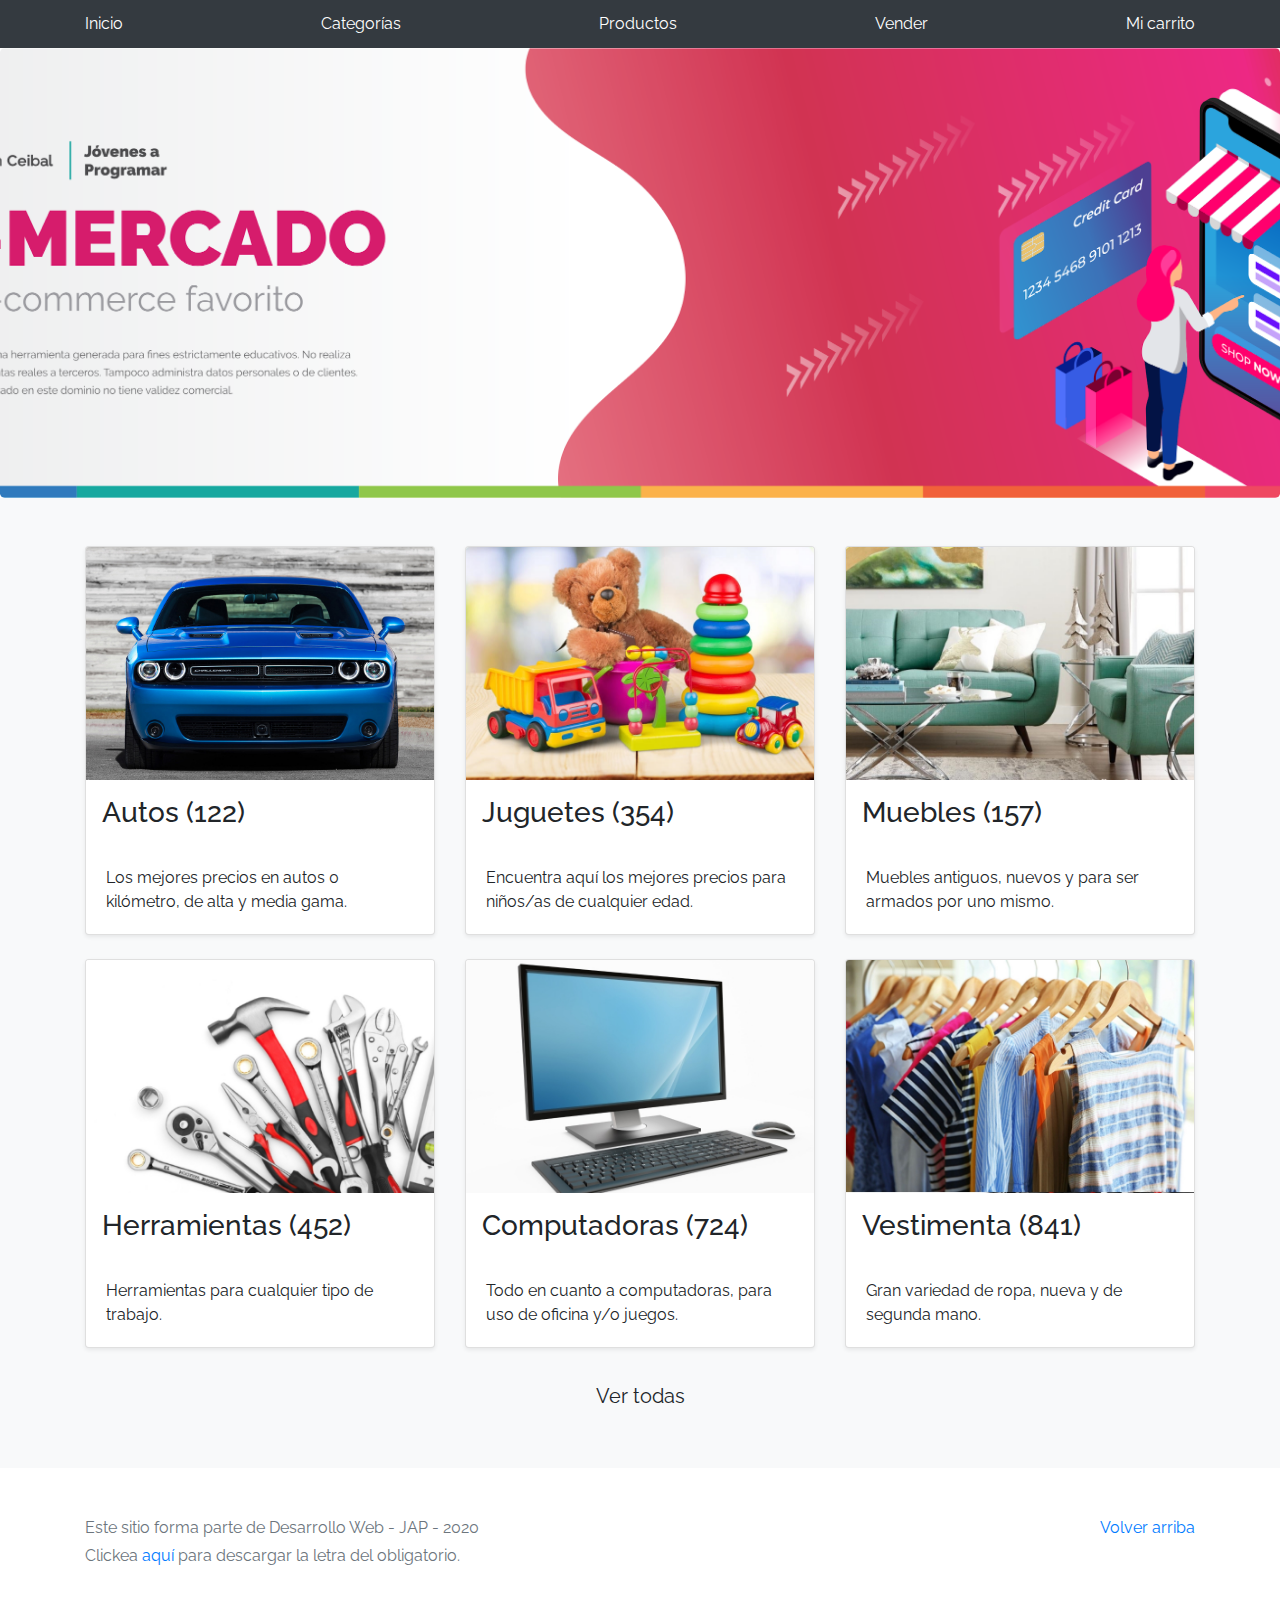
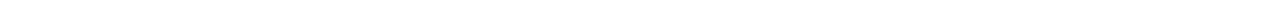
==== index.html @ 3785df42 "Jap project" ====
<!DOCTYPE html>
<!-- saved from url=(0049)https://getbootstrap.com/docs/4.3/examples/album/ -->
<html lang="en">
  <head>
    <meta http-equiv="Content-Type" content="text/html; charset=UTF-8">
    <meta name="viewport" content="width=device-width, initial-scale=1, shrink-to-fit=no">
    <meta name="description" content="">
    <title>eMercado - Todo lo que busques está aquí</title>

    <link rel="canonical" href="https://getbootstrap.com/docs/4.3/examples/album/">
    <link href="https://fonts.googleapis.com/css?family=Raleway:300,300i,400,400i,700,700i,900,900i" rel="stylesheet">
    <!-- Bootstrap core CSS -->
    <link href="css/bootstrap.min.css" rel="stylesheet">
    <link href="css/styles.css" rel="stylesheet">
  </head>
  <body>
    <nav class="site-header sticky-top py-1 bg-dark">
      <div class="container d-flex flex-column flex-md-row justify-content-between">
        <a class="py-2 d-none d-md-inline-block" href="index.html">Inicio</a>
        <a class="py-2 d-none d-md-inline-block" href="categories.html">Categorías</a>
        <a class="py-2 d-none d-md-inline-block" href="products.html">Productos</a>
        <a class="py-2 d-none d-md-inline-block" href="sell.html">Vender</a>
        <a class="py-2 d-none d-md-inline-block" href="cart.html">Mi carrito</a>
      </div>
    </nav>
    <main role="main">
      <section class="jumbotron text-center">
        <div class="m-5">
          <h1></h1>
        </div>
      </section>
      <div class="album py-5 bg-light">
        <div class="container">
          <div class="row">
            <div class="col-md-4">
              <a href="categories.html" class="card mb-4 shadow-sm custom-card">
                <img class="bd-placeholder-img card-img-top"  src="img/cat1.jpg">
                <h3 class="m-3">Autos (122)</h3>
                <div class="card-body">
                  <p class="card-text">Los mejores precios en autos 0 kilómetro, de alta y media gama.</p>
                </div>
              </a>
            </div>
            <div class="col-md-4">
                <a href="categories.html" class="card mb-4 shadow-sm custom-card">
                  <img class="bd-placeholder-img card-img-top" src="img/cat2.jpg">
                  <h3 class="m-3">Juguetes (354)</h3>
                  <div class="card-body">
                    <p class="card-text">Encuentra aquí los mejores precios para niños/as de cualquier edad.</p>
                  </div>
                </a>
            </div>
            <div class="col-md-4">
                <a href="categories.html" class="card mb-4 shadow-sm custom-card">
                  <img class="bd-placeholder-img card-img-top" src="img/cat3.jpg">
                  <h3 class="m-3">Muebles (157)</h3>
                  <div class="card-body">
                    <p class="card-text">Muebles antiguos, nuevos y para ser armados por uno mismo.</p>
                  </div>
                </a>
            </div>
            <div class="col-md-4">
                <a href="categories.html" class="card mb-4 shadow-sm custom-card">
                  <img class="bd-placeholder-img card-img-top" src="img/cat4.jpg">
                  <h3 class="m-3">Herramientas (452)</h3>
                  <div class="card-body">
                    <p class="card-text">Herramientas para cualquier tipo de trabajo.</p>
                  </div>
                </a>
            </div>
            <div class="col-md-4">
                <a href="categories.html" class="card mb-4 shadow-sm custom-card">
                  <img class="bd-placeholder-img card-img-top" src="img/cat5.jpg">
                  <h3 class="m-3">Computadoras (724)</h3>
                  <div class="card-body">
                    <p class="card-text">Todo en cuanto a computadoras, para uso de oficina y/o juegos.</p>
                  </div>
                </a>
            </div>
            <div class="col-md-4">
                <a href="categories.html" class="card mb-4 shadow-sm custom-card">
                  <img class="bd-placeholder-img card-img-top" src="img/cat6.jpg">
                  <h3 class="m-3">Vestimenta (841)</h3>
                  <div class="card-body">
                    <p class="card-text">Gran variedad de ropa, nueva y de segunda mano.</p>
                  </div>
                </a>
            </div>
          </div>
          <div class="row">
              <a type="button" class="btn btn-light btn-lg btn-block" href="categories.html">Ver todas</a>
          </div>
        </div>
      </div>
    </main>
    <footer class="text-muted">
      <div class="container">
        <p class="float-right">
          <a href="#">Volver arriba</a>
        </p>
        <p>Este sitio forma parte de Desarrollo Web - JAP - 2020</p>
        <p>Clickea <a target="_blank" href="Letra.pdf">aquí</a> para descargar la letra del obligatorio.</p>
      </div>
    </footer>
    <script src="js/jquery-3.4.1.min.js"></script>
    <script src="js/bootstrap.bundle.min.js"></script>
    <script src="js/init.js"></script>
  </body>
</html>
---- css/styles.css ----
.jumbotron, .card-body, .container, .site-header{
    font-family: 'Raleway', serif !important;
}

.jumbotron .display-4{
    font-weight: bold;
}

.jumbotron {
  height: 50vh;
  padding: 5em inherit;
  margin-bottom: 0;
  background-color: #53C0FB;
  background: url('../img/cover_back.png');
  background-size: cover;
  background-position: center;
  background-repeat: no-repeat;
  color: black;
  font-weight: bold;
}

@media (min-width: 768px) {
  .jumbotron {
    padding-top: 6rem;
    padding-bottom: 6rem;
  }
}

.jumbotron p:last-child {
  margin-bottom: 0;
}

.jumbotron-heading {
  font-weight: 300;
}

.jumbotron .container {
  max-width: 40rem;
  background-color: rgba(255, 255, 255, 0.5);
  border-radius: 10px;
  text-shadow: 1px 1px 2px grey;
}

.jumbotron .lead{
  font-size: 38px;
}

footer {
  padding-top: 3rem;
  padding-bottom: 3rem;
}

footer p {
  margin-bottom: .25rem;
}

.site-header a {
  color: white;
  transition: ease-in-out color .15s;
}

.light-text {
  color: white;
}

.site-header .dropdown-menu a {
  color: black;
}

.dropzone{
  border: 2px dashed #0087F7;
  border-radius: 5px;
  background: white;
}

.alert{
  position: fixed;
  top:80px;
  width: 50%;
  left: 50%;
  transform: translate(-50%, 0);
}

.lds-ring {
  display: inline-block;
  position: relative;
  width: 64px;
  height: 64px;
  top:50%;
  left: 50%;
}
.lds-ring div {
  box-sizing: border-box;
  display: block;
  position: absolute;
  width: 51px;
  height: 51px;
  margin: 6px;
  border: 6px solid #fff;
  border-radius: 50%;
  animation: lds-ring 1.2s cubic-bezier(0.5, 0, 0.5, 1) infinite;
  border-color: #fff transparent transparent transparent;
}
.lds-ring div:nth-child(1) {
  animation-delay: -0.45s;
}
.lds-ring div:nth-child(2) {
  animation-delay: -0.3s;
}
.lds-ring div:nth-child(3) {
  animation-delay: -0.15s;
}
@keyframes lds-ring {
  0% {
    transform: rotate(0deg);
  }
  100% {
    transform: rotate(360deg);
  }
}

#spinner-wrapper{
  position: fixed;
  background-color: rgba(0,0,0,0.5);
  width:100%;
  height: 100%;
  top:0;
  left:0;
  z-index: 1021;
  display: none;
}

a.custom-card,
a.custom-card:hover {
  color: inherit;
  text-decoration: inherit;
}

.checked {
  color: orange;
}
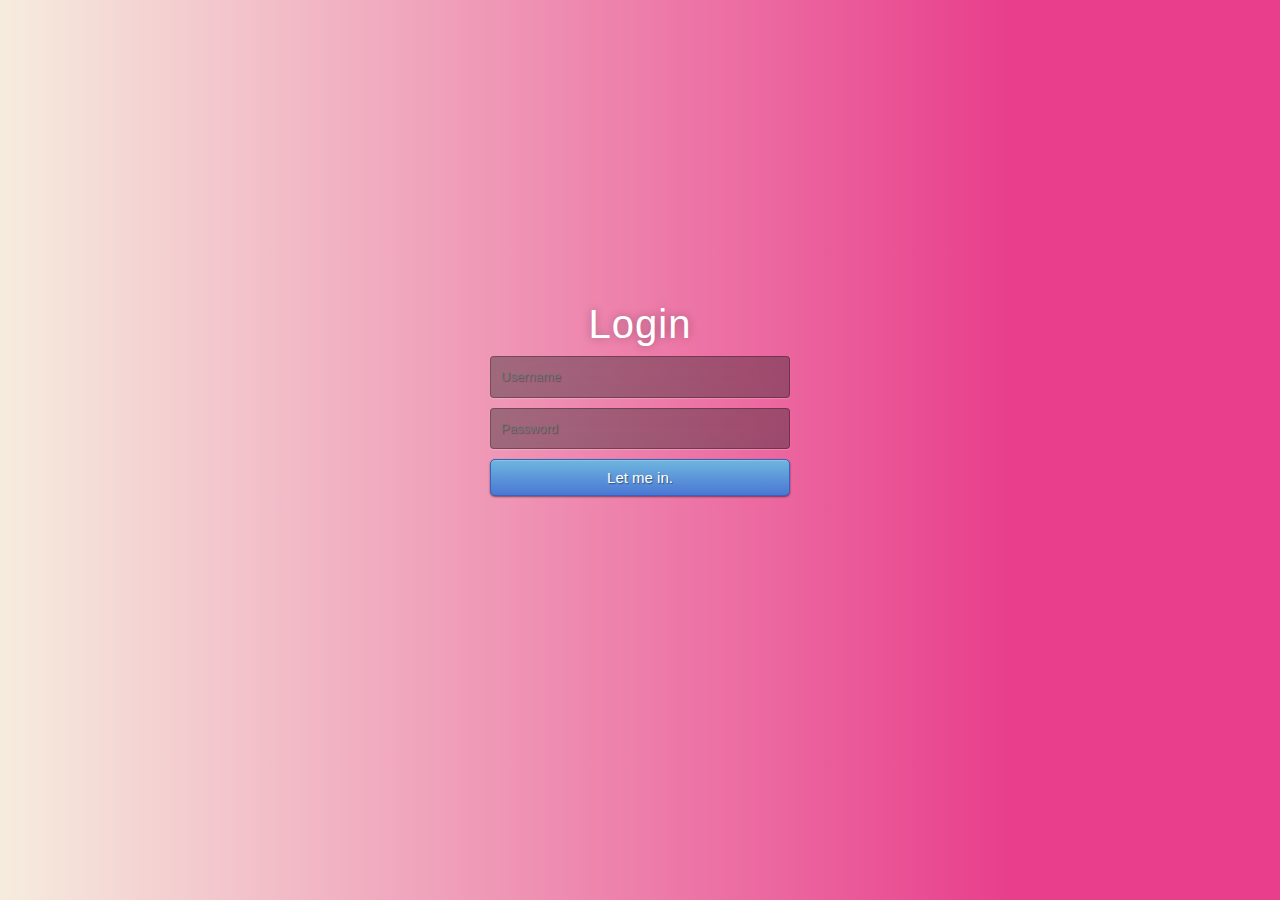
==== commit ed6cd706: "Entrega 2" ====
--- a/index.html
+++ b/index.html
@@ -1,109 +1,71 @@
 <!DOCTYPE html>
 <!-- saved from url=(0049)https://getbootstrap.com/docs/4.3/examples/album/ -->
 <html lang="en">
-  <head>
-    <meta http-equiv="Content-Type" content="text/html; charset=UTF-8">
-    <meta name="viewport" content="width=device-width, initial-scale=1, shrink-to-fit=no">
-    <meta name="description" content="">
-    <title>eMercado - Todo lo que busques está aquí</title>
 
-    <link rel="canonical" href="https://getbootstrap.com/docs/4.3/examples/album/">
-    <link href="https://fonts.googleapis.com/css?family=Raleway:300,300i,400,400i,700,700i,900,900i" rel="stylesheet">
-    <!-- Bootstrap core CSS -->
-    <link href="css/bootstrap.min.css" rel="stylesheet">
-    <link href="css/styles.css" rel="stylesheet">
-  </head>
-  <body>
-    <nav class="site-header sticky-top py-1 bg-dark">
-      <div class="container d-flex flex-column flex-md-row justify-content-between">
-        <a class="py-2 d-none d-md-inline-block" href="index.html">Inicio</a>
-        <a class="py-2 d-none d-md-inline-block" href="categories.html">Categorías</a>
-        <a class="py-2 d-none d-md-inline-block" href="products.html">Productos</a>
-        <a class="py-2 d-none d-md-inline-block" href="sell.html">Vender</a>
-        <a class="py-2 d-none d-md-inline-block" href="cart.html">Mi carrito</a>
-      </div>
-    </nav>
-    <main role="main">
-      <section class="jumbotron text-center">
-        <div class="m-5">
-          <h1></h1>
-        </div>
-      </section>
-      <div class="album py-5 bg-light">
-        <div class="container">
-          <div class="row">
-            <div class="col-md-4">
-              <a href="categories.html" class="card mb-4 shadow-sm custom-card">
-                <img class="bd-placeholder-img card-img-top"  src="img/cat1.jpg">
-                <h3 class="m-3">Autos (122)</h3>
-                <div class="card-body">
-                  <p class="card-text">Los mejores precios en autos 0 kilómetro, de alta y media gama.</p>
-                </div>
-              </a>
-            </div>
-            <div class="col-md-4">
-                <a href="categories.html" class="card mb-4 shadow-sm custom-card">
-                  <img class="bd-placeholder-img card-img-top" src="img/cat2.jpg">
-                  <h3 class="m-3">Juguetes (354)</h3>
-                  <div class="card-body">
-                    <p class="card-text">Encuentra aquí los mejores precios para niños/as de cualquier edad.</p>
-                  </div>
-                </a>
-            </div>
-            <div class="col-md-4">
-                <a href="categories.html" class="card mb-4 shadow-sm custom-card">
-                  <img class="bd-placeholder-img card-img-top" src="img/cat3.jpg">
-                  <h3 class="m-3">Muebles (157)</h3>
-                  <div class="card-body">
-                    <p class="card-text">Muebles antiguos, nuevos y para ser armados por uno mismo.</p>
-                  </div>
-                </a>
-            </div>
-            <div class="col-md-4">
-                <a href="categories.html" class="card mb-4 shadow-sm custom-card">
-                  <img class="bd-placeholder-img card-img-top" src="img/cat4.jpg">
-                  <h3 class="m-3">Herramientas (452)</h3>
-                  <div class="card-body">
-                    <p class="card-text">Herramientas para cualquier tipo de trabajo.</p>
-                  </div>
-                </a>
-            </div>
-            <div class="col-md-4">
-                <a href="categories.html" class="card mb-4 shadow-sm custom-card">
-                  <img class="bd-placeholder-img card-img-top" src="img/cat5.jpg">
-                  <h3 class="m-3">Computadoras (724)</h3>
-                  <div class="card-body">
-                    <p class="card-text">Todo en cuanto a computadoras, para uso de oficina y/o juegos.</p>
-                  </div>
-                </a>
-            </div>
-            <div class="col-md-4">
-                <a href="categories.html" class="card mb-4 shadow-sm custom-card">
-                  <img class="bd-placeholder-img card-img-top" src="img/cat6.jpg">
-                  <h3 class="m-3">Vestimenta (841)</h3>
-                  <div class="card-body">
-                    <p class="card-text">Gran variedad de ropa, nueva y de segunda mano.</p>
-                  </div>
-                </a>
-            </div>
-          </div>
-          <div class="row">
-              <a type="button" class="btn btn-light btn-lg btn-block" href="categories.html">Ver todas</a>
-          </div>
-        </div>
-      </div>
-    </main>
-    <footer class="text-muted">
-      <div class="container">
-        <p class="float-right">
-          <a href="#">Volver arriba</a>
-        </p>
-        <p>Este sitio forma parte de Desarrollo Web - JAP - 2020</p>
-        <p>Clickea <a target="_blank" href="Letra.pdf">aquí</a> para descargar la letra del obligatorio.</p>
-      </div>
-    </footer>
-    <script src="js/jquery-3.4.1.min.js"></script>
-    <script src="js/bootstrap.bundle.min.js"></script>
-    <script src="js/init.js"></script>
-  </body>
+<head>
+  <meta http-equiv="Content-Type" content="text/html; charset=UTF-8">
+  <meta name="viewport" content="width=device-width, initial-scale=1, shrink-to-fit=no">
+  <meta name="description" content="">
+  <title>eMercado - Todo lo que busques está aquí</title>
+
+  <link rel="canonical" href="https://getbootstrap.com/docs/4.3/examples/album/">
+  <link href="https://fonts.googleapis.com/css?family=Raleway:300,300i,400,400i,700,700i,900,900i" rel="stylesheet">
+  <!-- Bootstrap core CSS -->
+
+  <link href="css/bootstrap.min.css" rel="stylesheet">
+  <link href="css/stylelogin.css" rel="stylesheet">
+  <style>
+    html, body{
+      height: 100%;
+    }
+
+    body {
+      display: -ms-flexbox;
+      display: flex;
+      -ms-flex-align: center;
+      align-items: center;
+      padding-top: 40px;
+      padding-bottom: 40px;
+      background-color: #f5f5f5;
+    }
+
+    .signin {
+      width: 100%;
+      max-width: 330px;
+      padding: 15px;
+      margin: auto;
+      }
+    
+    #font {
+      font-family: 'Segoe UI', Tahoma, Geneva, Verdana, sans-serif;
+    }
+
+
+  </style>
+</head>
+
+<body class="text-center">
+  <div class="container p-5">
+
+    <!--  <div class="alert alert-danger" role="alert" style="position: relative; width:auto; top: 0;">
+      <h4 class="alert-heading">¡A trabajar! :)</h4>
+      <p>Esta sección corresponde a: Entrega 1 (Fecha de entrega: 16/08/2020) -> Punto 3 y 4.</p>
+      <hr>
+      <p class="mb-0">Para saber qué debes hacer, fijate en la actividad en CREA correspondiente a esta entrega.</p>
+    </div>
+  </div> -->
+
+<div class="login">
+	<h1>Login</h1>
+    <form method="post" action="home.html">
+    	<input type="email" name="u" placeholder="Username" required="required" />
+        <input type="password" name="p" placeholder="Password" required="required" />
+        <button id="ingreso" type="submit" class="btn btn-primary btn-block btn-large">Let me in.</button>
+    </form>
+</div>
+
+<script src="js/init.js"></script>
+<script src="js/login.js"></script>
+
+</body>
 </html>--- a/css/stylelogin.css
+++ b/css/stylelogin.css
@@ -0,0 +1,53 @@
+@import url(https://fonts.googleapis.com/css?family=Open+Sans);
+.btn { display: inline-block; *display: inline; *zoom: 1; padding: 4px 10px 4px; margin-bottom: 0; font-size: 13px; line-height: 18px; color: #333333; text-align: center;text-shadow: 0 1px 1px rgba(255, 255, 255, 0.75); vertical-align: middle; background-color: #f5f5f5; background-image: -moz-linear-gradient(top, #ffffff, #e6e6e6); background-image: -ms-linear-gradient(top, #ffffff, #e6e6e6); background-image: -webkit-gradient(linear, 0 0, 0 100%, from(#ffffff), to(#e6e6e6)); background-image: -webkit-linear-gradient(top, #ffffff, #e6e6e6); background-image: -o-linear-gradient(top, #ffffff, #e6e6e6); background-image: linear-gradient(top, #ffffff, #e6e6e6); background-repeat: repeat-x; filter: progid:dximagetransform.microsoft.gradient(startColorstr=#ffffff, endColorstr=#e6e6e6, GradientType=0); border-color: #e6e6e6 #e6e6e6 #e6e6e6; border-color: rgba(0, 0, 0, 0.1) rgba(0, 0, 0, 0.1) rgba(0, 0, 0, 0.25); border: 1px solid #e6e6e6; -webkit-border-radius: 4px; -moz-border-radius: 4px; border-radius: 4px; -webkit-box-shadow: inset 0 1px 0 rgba(255, 255, 255, 0.2), 0 1px 2px rgba(0, 0, 0, 0.05); -moz-box-shadow: inset 0 1px 0 rgba(255, 255, 255, 0.2), 0 1px 2px rgba(0, 0, 0, 0.05); box-shadow: inset 0 1px 0 rgba(255, 255, 255, 0.2), 0 1px 2px rgba(0, 0, 0, 0.05); cursor: pointer; *margin-left: .3em; }
+.btn:hover, .btn:active, .btn.active, .btn.disabled, .btn[disabled] { background-color: #e6e6e6; }
+.btn-large { padding: 9px 14px; font-size: 15px; line-height: normal; -webkit-border-radius: 5px; -moz-border-radius: 5px; border-radius: 5px; }
+.btn:hover { color: #333333; text-decoration: none; background-color: #e6e6e6; background-position: 0 -15px; -webkit-transition: background-position 0.1s linear; -moz-transition: background-position 0.1s linear; -ms-transition: background-position 0.1s linear; -o-transition: background-position 0.1s linear; transition: background-position 0.1s linear; }
+.btn-primary, .btn-primary:hover { text-shadow: 0 -1px 0 rgba(0, 0, 0, 0.25); color: #ffffff; }
+.btn-primary.active { color: rgba(255, 255, 255, 0.75); }
+.btn-primary { background-color: #e83e8c; background-image: -moz-linear-gradient(top, #6eb6de, #4a77d4); background-image: -ms-linear-gradient(top, #6eb6de, #4a77d4); background-image: -webkit-gradient(linear, 0 0, 0 100%, from(#6eb6de), to(#4a77d4)); background-image: -webkit-linear-gradient(top, #6eb6de, #4a77d4); background-image: -o-linear-gradient(top, #6eb6de, #4a77d4); background-image: linear-gradient(top, #6eb6de, #4a77d4); background-repeat: repeat-x; filter: progid:dximagetransform.microsoft.gradient(startColorstr=#6eb6de, endColorstr=#4a77d4, GradientType=0);  border: 1px solid #3762bc; text-shadow: 1px 1px 1px rgba(0,0,0,0.4); box-shadow: inset 0 1px 0 rgba(255, 255, 255, 0.2), 0 1px 2px rgba(0, 0, 0, 0.5); }
+.btn-primary:hover, .btn-primary:active, .btn-primary.active, .btn-primary.disabled, .btn-primary[disabled] { filter: none; background-color: #4a77d4; }
+.btn-block { width: 100%; display:block; }
+
+* { -webkit-box-sizing:border-box; -moz-box-sizing:border-box; -ms-box-sizing:border-box; -o-box-sizing:border-box; box-sizing:border-box; }
+
+html { width: 100%; height:100%; overflow:hidden; }
+
+body { 
+	width: 100%;
+	height:100%;
+	font-family: 'Segoe UI', Tahoma, Geneva, Verdana, sans-serif;
+	background: #e83e8c;
+	background: rgb(131,58,180);
+	background: linear-gradient(90deg, rgba(131,58,180,1) 0%, rgba(252,179,69,0.1292717770702031) 0%, rgba(232,62,140,1) 79%);  
+}
+.login { 
+	position: absolute;
+	top: 50%;
+	left: 50%;
+	margin: -150px 0 0 -150px;
+	width:300px;
+	height:300px;
+}
+.login h1 { color: #fff; text-shadow: 0 0 10px rgba(0,0,0,0.3); letter-spacing:1px; text-align:center; }
+
+input { 
+	width: 100%; 
+	margin-bottom: 10px; 
+	background: rgba(0,0,0,0.3);
+	border: none;
+	outline: none;
+	padding: 10px;
+	font-size: 13px;
+	color: #fff;
+	text-shadow: 1px 1px 1px rgba(0,0,0,0.3);
+	border: 1px solid rgba(0,0,0,0.3);
+	border-radius: 4px;
+	box-shadow: inset 0 -5px 45px rgba(100,100,100,0.2), 0 1px 1px rgba(255,255,255,0.2);
+	-webkit-transition: box-shadow .5s ease;
+	-moz-transition: box-shadow .5s ease;
+	-o-transition: box-shadow .5s ease;
+	-ms-transition: box-shadow .5s ease;
+	transition: box-shadow .5s ease;
+}
+input:focus { box-shadow: inset 0 -5px 45px rgba(100,100,100,0.4), 0 1px 1px rgba(255,255,255,0.2); }
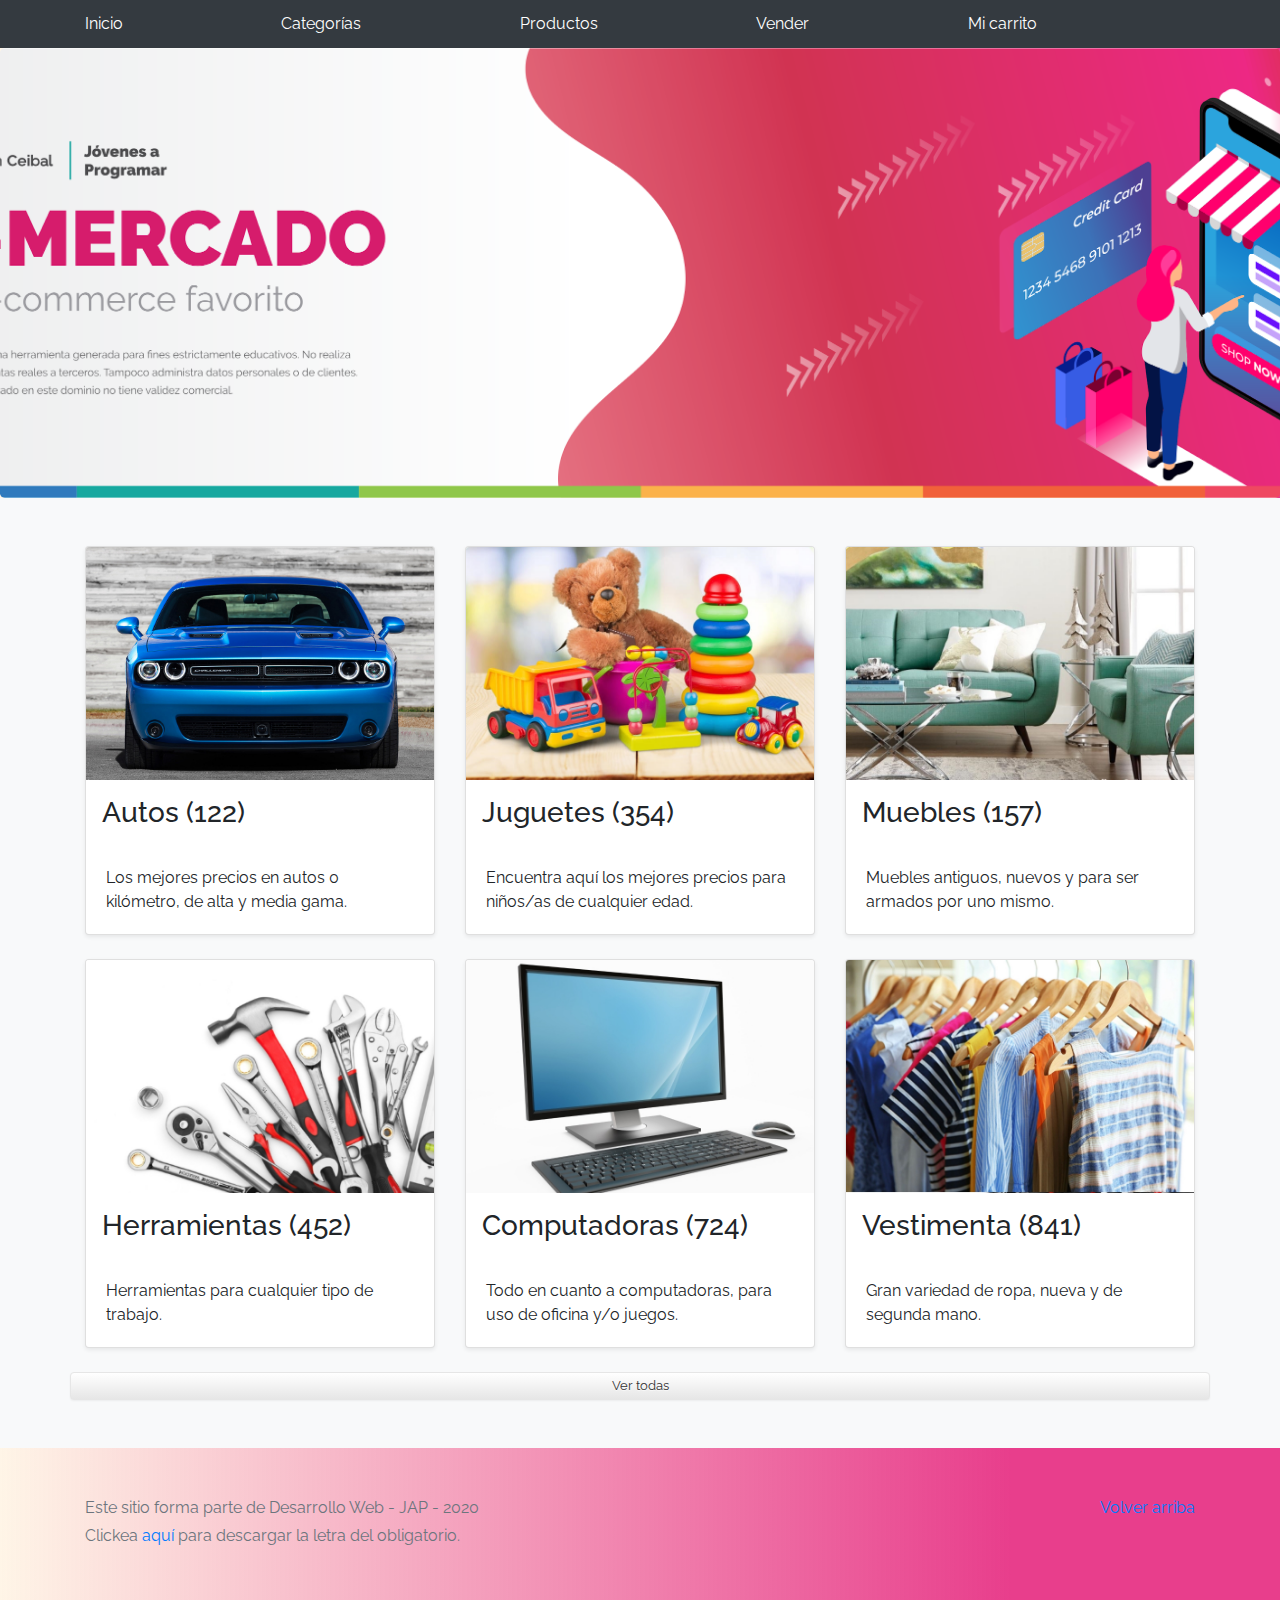
==== commit 5368a75e: "Entrega 2 completa" ====
--- a/index.html
+++ b/index.html
@@ -1,71 +1,113 @@
 <!DOCTYPE html>
 <!-- saved from url=(0049)https://getbootstrap.com/docs/4.3/examples/album/ -->
 <html lang="en">
+  <head>
+    <meta http-equiv="Content-Type" content="text/html; charset=UTF-8">
+    <meta name="viewport" content="width=device-width, initial-scale=1, shrink-to-fit=no">
+    <meta name="description" content="">
+    <title>eMercado - Todo lo que busques está aquí</title>
 
-<head>
-  <meta http-equiv="Content-Type" content="text/html; charset=UTF-8">
-  <meta name="viewport" content="width=device-width, initial-scale=1, shrink-to-fit=no">
-  <meta name="description" content="">
-  <title>eMercado - Todo lo que busques está aquí</title>
+    <link rel="canonical" href="https://getbootstrap.com/docs/4.3/examples/album/">
+    <link href="https://fonts.googleapis.com/css?family=Raleway:300,300i,400,400i,700,700i,900,900i" rel="stylesheet">
 
-  <link rel="canonical" href="https://getbootstrap.com/docs/4.3/examples/album/">
-  <link href="https://fonts.googleapis.com/css?family=Raleway:300,300i,400,400i,700,700i,900,900i" rel="stylesheet">
-  <!-- Bootstrap core CSS -->
+    <!-- Bootstrap core CSS -->
+    <link href="css/bootstrap.min.css" rel="stylesheet">
+    <link href="css/styles.css" rel="stylesheet">
+    <link href="css/stylelogin.css" rel="stylesheet">
+  </head>
+  <body>
+    <nav class="site-header sticky-top py-1 bg-dark">
+      <div class="container d-flex flex-column flex-md-row justify-content-between">
+        <a class="py-2 d-none d-md-inline-block" href="index.html">Inicio</a>
+        <a class="py-2 d-none d-md-inline-block" href="categories.html">Categorías</a>
+        <a class="py-2 d-none d-md-inline-block" href="products.html">Productos</a>
+        <a class="py-2 d-none d-md-inline-block" href="sell.html">Vender</a>
+        <a class="py-2 d-none d-md-inline-block" href="cart.html">Mi carrito</a>
+        <a class="py-2 d-none d-md-inline-block" href="#" id="usuario"></a>
+      </div>
+    </nav>
+    <main role="main">
+      <section class="jumbotron text-center">
+        <div class="m-5">
+          <h1></h1>
+        </div>
+      </section>
+      <div class="album py-5 bg-light">
+        <div class="container">
+          <div class="row">
+            <div class="col-md-4">
+              <a href="categories.html" class="card mb-4 shadow-sm custom-card">
+                <img class="bd-placeholder-img card-img-top"  src="img/cat1.jpg">
+                <h3 class="m-3">Autos (122)</h3>
+                <div class="card-body">
+                  <p class="card-text">Los mejores precios en autos 0 kilómetro, de alta y media gama.</p>
+                </div>
+              </a>
+            </div>
+            <div class="col-md-4">
+                <a href="categories.html" class="card mb-4 shadow-sm custom-card">
+                  <img class="bd-placeholder-img card-img-top" src="img/cat2.jpg">
+                  <h3 class="m-3">Juguetes (354)</h3>
+                  <div class="card-body">
+                    <p class="card-text">Encuentra aquí los mejores precios para niños/as de cualquier edad.</p>
+                  </div>
+                </a>
+            </div>
+            <div class="col-md-4">
+                <a href="categories.html" class="card mb-4 shadow-sm custom-card">
+                  <img class="bd-placeholder-img card-img-top" src="img/cat3.jpg">
+                  <h3 class="m-3">Muebles (157)</h3>
+                  <div class="card-body">
+                    <p class="card-text">Muebles antiguos, nuevos y para ser armados por uno mismo.</p>
+                  </div>
+                </a>
+            </div>
+            <div class="col-md-4">
+                <a href="categories.html" class="card mb-4 shadow-sm custom-card">
+                  <img class="bd-placeholder-img card-img-top" src="img/cat4.jpg">
+                  <h3 class="m-3">Herramientas (452)</h3>
+                  <div class="card-body">
+                    <p class="card-text">Herramientas para cualquier tipo de trabajo.</p>
+                  </div>
+                </a>
+            </div>
+            <div class="col-md-4">
+                <a href="categories.html" class="card mb-4 shadow-sm custom-card">
+                  <img class="bd-placeholder-img card-img-top" src="img/cat5.jpg">
+                  <h3 class="m-3">Computadoras (724)</h3>
+                  <div class="card-body">
+                    <p class="card-text">Todo en cuanto a computadoras, para uso de oficina y/o juegos.</p>
+                  </div>
+                </a>
+            </div>
+            <div class="col-md-4">
+                <a href="categories.html" class="card mb-4 shadow-sm custom-card">
+                  <img class="bd-placeholder-img card-img-top" src="img/cat6.jpg">
+                  <h3 class="m-3">Vestimenta (841)</h3>
+                  <div class="card-body">
+                    <p class="card-text">Gran variedad de ropa, nueva y de segunda mano.</p>
+                  </div>
+                </a>
+            </div>
+          </div>
+          <div class="row">
+              <a type="button" class="btn btn-light btn-lg btn-block" href="categories.html">Ver todas</a>
+          </div>
+        </div>
+      </div>
+    </main>
+    <footer class="text-muted">
+      <div class="container">
+        <p class="float-right">
+          <a href="#">Volver arriba</a>
+        </p>
+        <p>Este sitio forma parte de Desarrollo Web - JAP - 2020</p>
+        <p>Clickea <a target="_blank" href="Letra.pdf">aquí</a> para descargar la letra del obligatorio.</p>
+      </div>
+    </footer>
+    <script src="js/jquery-3.4.1.min.js"></script>
+    <script src="js/bootstrap.bundle.min.js"></script>
+    <script src="js/init.js"></script>
 
-  <link href="css/bootstrap.min.css" rel="stylesheet">
-  <link href="css/stylelogin.css" rel="stylesheet">
-  <style>
-    html, body{
-      height: 100%;
-    }
-
-    body {
-      display: -ms-flexbox;
-      display: flex;
-      -ms-flex-align: center;
-      align-items: center;
-      padding-top: 40px;
-      padding-bottom: 40px;
-      background-color: #f5f5f5;
-    }
-
-    .signin {
-      width: 100%;
-      max-width: 330px;
-      padding: 15px;
-      margin: auto;
-      }
-    
-    #font {
-      font-family: 'Segoe UI', Tahoma, Geneva, Verdana, sans-serif;
-    }
-
-
-  </style>
-</head>
-
-<body class="text-center">
-  <div class="container p-5">
-
-    <!--  <div class="alert alert-danger" role="alert" style="position: relative; width:auto; top: 0;">
-      <h4 class="alert-heading">¡A trabajar! :)</h4>
-      <p>Esta sección corresponde a: Entrega 1 (Fecha de entrega: 16/08/2020) -> Punto 3 y 4.</p>
-      <hr>
-      <p class="mb-0">Para saber qué debes hacer, fijate en la actividad en CREA correspondiente a esta entrega.</p>
-    </div>
-  </div> -->
-
-<div class="login">
-	<h1>Login</h1>
-    <form method="post" action="home.html">
-    	<input type="email" name="u" placeholder="Username" required="required" />
-        <input type="password" name="p" placeholder="Password" required="required" />
-        <button id="ingreso" type="submit" class="btn btn-primary btn-block btn-large">Let me in.</button>
-    </form>
-</div>
-
-<script src="js/init.js"></script>
-<script src="js/login.js"></script>
-
-</body>
+  </body>
 </html>--- a/css/styles.css
+++ b/css/styles.css
@@ -0,0 +1,141 @@
+.jumbotron, .card-body, .container, .site-header{
+    font-family: 'Raleway', serif !important;
+}
+
+.jumbotron .display-4{
+    font-weight: bold;
+}
+
+.jumbotron {
+  height: 50vh;
+  padding: 5em inherit;
+  margin-bottom: 0;
+  background-color: #53C0FB;
+  background: url('../img/cover_back.png');
+  background-size: cover;
+  background-position: center;
+  background-repeat: no-repeat;
+  color: black;
+  font-weight: bold;
+}
+
+@media (min-width: 768px) {
+  .jumbotron {
+    padding-top: 6rem;
+    padding-bottom: 6rem;
+  }
+}
+
+.jumbotron p:last-child {
+  margin-bottom: 0;
+}
+
+.jumbotron-heading {
+  font-weight: 300;
+}
+
+.jumbotron .container {
+  max-width: 40rem;
+  background-color: rgba(255, 255, 255, 0.5);
+  border-radius: 10px;
+  text-shadow: 1px 1px 2px grey;
+}
+
+.jumbotron .lead{
+  font-size: 38px;
+}
+
+footer {
+  padding-top: 3rem;
+  padding-bottom: 3rem;
+}
+
+footer p {
+  margin-bottom: .25rem;
+}
+
+.site-header a {
+  color: white;
+  transition: ease-in-out color .15s;
+}
+
+.light-text {
+  color: white;
+}
+
+.site-header .dropdown-menu a {
+  color: black;
+}
+
+.dropzone{
+  border: 2px dashed #0087F7;
+  border-radius: 5px;
+  background: white;
+}
+
+.alert{
+  position: fixed;
+  top:80px;
+  width: 50%;
+  left: 50%;
+  transform: translate(-50%, 0);
+}
+
+.lds-ring {
+  display: inline-block;
+  position: relative;
+  width: 64px;
+  height: 64px;
+  top:50%;
+  left: 50%;
+}
+.lds-ring div {
+  box-sizing: border-box;
+  display: block;
+  position: absolute;
+  width: 51px;
+  height: 51px;
+  margin: 6px;
+  border: 6px solid #fff;
+  border-radius: 50%;
+  animation: lds-ring 1.2s cubic-bezier(0.5, 0, 0.5, 1) infinite;
+  border-color: #fff transparent transparent transparent;
+}
+.lds-ring div:nth-child(1) {
+  animation-delay: -0.45s;
+}
+.lds-ring div:nth-child(2) {
+  animation-delay: -0.3s;
+}
+.lds-ring div:nth-child(3) {
+  animation-delay: -0.15s;
+}
+@keyframes lds-ring {
+  0% {
+    transform: rotate(0deg);
+  }
+  100% {
+    transform: rotate(360deg);
+  }
+}
+
+#spinner-wrapper{
+  position: fixed;
+  background-color: rgba(0,0,0,0.5);
+  width:100%;
+  height: 100%;
+  top:0;
+  left:0;
+  z-index: 1021;
+  display: none;
+}
+
+a.custom-card,
+a.custom-card:hover {
+  color: inherit;
+  text-decoration: inherit;
+}
+
+.checked {
+  color: orange;
+}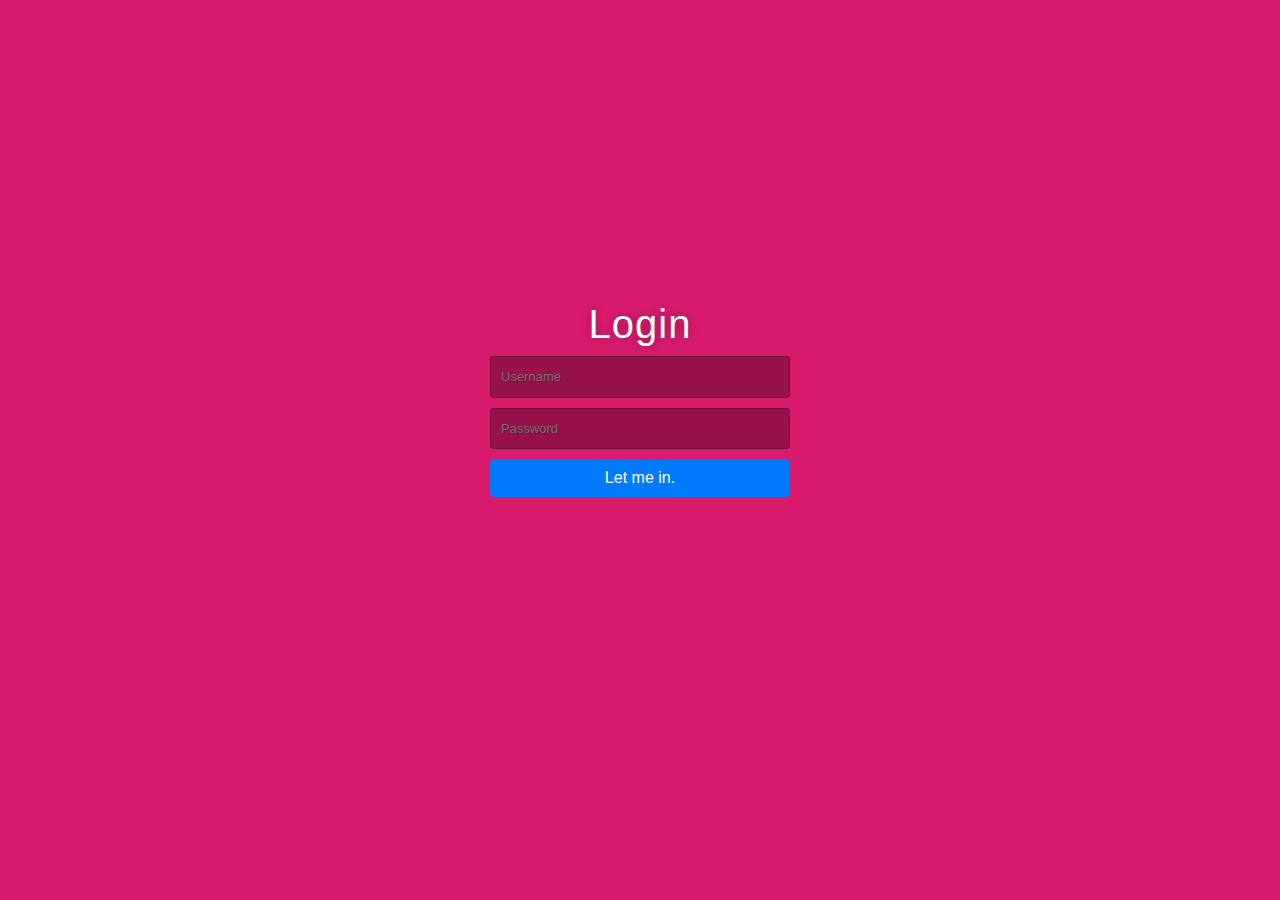
==== commit 46b6a6a1: "ULTIMO UPDATE" ====
--- a/index.html
+++ b/index.html
@@ -1,113 +1,71 @@
 <!DOCTYPE html>
 <!-- saved from url=(0049)https://getbootstrap.com/docs/4.3/examples/album/ -->
 <html lang="en">
-  <head>
-    <meta http-equiv="Content-Type" content="text/html; charset=UTF-8">
-    <meta name="viewport" content="width=device-width, initial-scale=1, shrink-to-fit=no">
-    <meta name="description" content="">
-    <title>eMercado - Todo lo que busques está aquí</title>
 
-    <link rel="canonical" href="https://getbootstrap.com/docs/4.3/examples/album/">
-    <link href="https://fonts.googleapis.com/css?family=Raleway:300,300i,400,400i,700,700i,900,900i" rel="stylesheet">
+<head>
+  <meta http-equiv="Content-Type" content="text/html; charset=UTF-8">
+  <meta name="viewport" content="width=device-width, initial-scale=1, shrink-to-fit=no">
+  <meta name="description" content="">
+  <title>eMercado - Todo lo que busques está aquí</title>
 
-    <!-- Bootstrap core CSS -->
-    <link href="css/bootstrap.min.css" rel="stylesheet">
-    <link href="css/styles.css" rel="stylesheet">
-    <link href="css/stylelogin.css" rel="stylesheet">
-  </head>
-  <body>
-    <nav class="site-header sticky-top py-1 bg-dark">
-      <div class="container d-flex flex-column flex-md-row justify-content-between">
-        <a class="py-2 d-none d-md-inline-block" href="index.html">Inicio</a>
-        <a class="py-2 d-none d-md-inline-block" href="categories.html">Categorías</a>
-        <a class="py-2 d-none d-md-inline-block" href="products.html">Productos</a>
-        <a class="py-2 d-none d-md-inline-block" href="sell.html">Vender</a>
-        <a class="py-2 d-none d-md-inline-block" href="cart.html">Mi carrito</a>
-        <a class="py-2 d-none d-md-inline-block" href="#" id="usuario"></a>
-      </div>
-    </nav>
-    <main role="main">
-      <section class="jumbotron text-center">
-        <div class="m-5">
-          <h1></h1>
-        </div>
-      </section>
-      <div class="album py-5 bg-light">
-        <div class="container">
-          <div class="row">
-            <div class="col-md-4">
-              <a href="categories.html" class="card mb-4 shadow-sm custom-card">
-                <img class="bd-placeholder-img card-img-top"  src="img/cat1.jpg">
-                <h3 class="m-3">Autos (122)</h3>
-                <div class="card-body">
-                  <p class="card-text">Los mejores precios en autos 0 kilómetro, de alta y media gama.</p>
-                </div>
-              </a>
-            </div>
-            <div class="col-md-4">
-                <a href="categories.html" class="card mb-4 shadow-sm custom-card">
-                  <img class="bd-placeholder-img card-img-top" src="img/cat2.jpg">
-                  <h3 class="m-3">Juguetes (354)</h3>
-                  <div class="card-body">
-                    <p class="card-text">Encuentra aquí los mejores precios para niños/as de cualquier edad.</p>
-                  </div>
-                </a>
-            </div>
-            <div class="col-md-4">
-                <a href="categories.html" class="card mb-4 shadow-sm custom-card">
-                  <img class="bd-placeholder-img card-img-top" src="img/cat3.jpg">
-                  <h3 class="m-3">Muebles (157)</h3>
-                  <div class="card-body">
-                    <p class="card-text">Muebles antiguos, nuevos y para ser armados por uno mismo.</p>
-                  </div>
-                </a>
-            </div>
-            <div class="col-md-4">
-                <a href="categories.html" class="card mb-4 shadow-sm custom-card">
-                  <img class="bd-placeholder-img card-img-top" src="img/cat4.jpg">
-                  <h3 class="m-3">Herramientas (452)</h3>
-                  <div class="card-body">
-                    <p class="card-text">Herramientas para cualquier tipo de trabajo.</p>
-                  </div>
-                </a>
-            </div>
-            <div class="col-md-4">
-                <a href="categories.html" class="card mb-4 shadow-sm custom-card">
-                  <img class="bd-placeholder-img card-img-top" src="img/cat5.jpg">
-                  <h3 class="m-3">Computadoras (724)</h3>
-                  <div class="card-body">
-                    <p class="card-text">Todo en cuanto a computadoras, para uso de oficina y/o juegos.</p>
-                  </div>
-                </a>
-            </div>
-            <div class="col-md-4">
-                <a href="categories.html" class="card mb-4 shadow-sm custom-card">
-                  <img class="bd-placeholder-img card-img-top" src="img/cat6.jpg">
-                  <h3 class="m-3">Vestimenta (841)</h3>
-                  <div class="card-body">
-                    <p class="card-text">Gran variedad de ropa, nueva y de segunda mano.</p>
-                  </div>
-                </a>
-            </div>
-          </div>
-          <div class="row">
-              <a type="button" class="btn btn-light btn-lg btn-block" href="categories.html">Ver todas</a>
-          </div>
-        </div>
-      </div>
-    </main>
-    <footer class="text-muted">
-      <div class="container">
-        <p class="float-right">
-          <a href="#">Volver arriba</a>
-        </p>
-        <p>Este sitio forma parte de Desarrollo Web - JAP - 2020</p>
-        <p>Clickea <a target="_blank" href="Letra.pdf">aquí</a> para descargar la letra del obligatorio.</p>
-      </div>
-    </footer>
-    <script src="js/jquery-3.4.1.min.js"></script>
-    <script src="js/bootstrap.bundle.min.js"></script>
-    <script src="js/init.js"></script>
+  <link rel="canonical" href="https://getbootstrap.com/docs/4.3/examples/album/">
+  <link href="https://fonts.googleapis.com/css?family=Raleway:300,300i,400,400i,700,700i,900,900i" rel="stylesheet">
+  <!-- Bootstrap core CSS -->
 
-  </body>
+  <link href="css/bootstrap.min.css" rel="stylesheet">
+  <link href="css/stylelogin.css" rel="stylesheet">
+  <style>
+    html, body{
+      height: 100%;
+    }
+
+    body {
+      display: -ms-flexbox;
+      display: flex;
+      -ms-flex-align: center;
+      align-items: center;
+      padding-top: 40px;
+      padding-bottom: 40px;
+      background-color:#d81b6d
+    }
+
+    .signin {
+      width: 100%;
+      max-width: 330px;
+      padding: 15px;
+      margin: auto;
+      }
+    
+    #font {
+      font-family: 'Franklin Gothic Medium';
+    }
+
+
+  </style>
+</head>
+
+<body  class="text-center">
+  <div class="container p-5">
+
+    <!--  <div class="alert alert-danger" role="alert" style="position: relative; width:auto; top: 0;">
+      <h4 class="alert-heading">¡A trabajar! :)</h4>
+      <p>Esta sección corresponde a: Entrega 1 (Fecha de entrega: 16/08/2020) -> Punto 3 y 4.</p>
+      <hr>
+      <p class="mb-0">Para saber qué debes hacer, fijate en la actividad en CREA correspondiente a esta entrega.</p>
+    </div>
+  </div> -->
+
+<div class="login">
+	<h1>Login</h1>
+    <form method="post" action="home.html">
+    	<input id="correo" type="email" name="u" placeholder="Username" required="required" />
+        <input type="password" name="p" placeholder="Password" required="required" />
+        <button id="ingreso" type="submit" id= "email" class="btn btn-primary btn-block btn-large" onclick="check();">Let me in.</button>
+    </form>
+</div>
+
+<script src="js/init.js"></script>
+<script src="js/login.js"></script>
+
+</body>
 </html>--- a/css/stylelogin.css
+++ b/css/stylelogin.css
@@ -1,13 +1,5 @@
-@import url(https://fonts.googleapis.com/css?family=Open+Sans);
-.btn { display: inline-block; *display: inline; *zoom: 1; padding: 4px 10px 4px; margin-bottom: 0; font-size: 13px; line-height: 18px; color: #333333; text-align: center;text-shadow: 0 1px 1px rgba(255, 255, 255, 0.75); vertical-align: middle; background-color: #f5f5f5; background-image: -moz-linear-gradient(top, #ffffff, #e6e6e6); background-image: -ms-linear-gradient(top, #ffffff, #e6e6e6); background-image: -webkit-gradient(linear, 0 0, 0 100%, from(#ffffff), to(#e6e6e6)); background-image: -webkit-linear-gradient(top, #ffffff, #e6e6e6); background-image: -o-linear-gradient(top, #ffffff, #e6e6e6); background-image: linear-gradient(top, #ffffff, #e6e6e6); background-repeat: repeat-x; filter: progid:dximagetransform.microsoft.gradient(startColorstr=#ffffff, endColorstr=#e6e6e6, GradientType=0); border-color: #e6e6e6 #e6e6e6 #e6e6e6; border-color: rgba(0, 0, 0, 0.1) rgba(0, 0, 0, 0.1) rgba(0, 0, 0, 0.25); border: 1px solid #e6e6e6; -webkit-border-radius: 4px; -moz-border-radius: 4px; border-radius: 4px; -webkit-box-shadow: inset 0 1px 0 rgba(255, 255, 255, 0.2), 0 1px 2px rgba(0, 0, 0, 0.05); -moz-box-shadow: inset 0 1px 0 rgba(255, 255, 255, 0.2), 0 1px 2px rgba(0, 0, 0, 0.05); box-shadow: inset 0 1px 0 rgba(255, 255, 255, 0.2), 0 1px 2px rgba(0, 0, 0, 0.05); cursor: pointer; *margin-left: .3em; }
-.btn:hover, .btn:active, .btn.active, .btn.disabled, .btn[disabled] { background-color: #e6e6e6; }
-.btn-large { padding: 9px 14px; font-size: 15px; line-height: normal; -webkit-border-radius: 5px; -moz-border-radius: 5px; border-radius: 5px; }
-.btn:hover { color: #333333; text-decoration: none; background-color: #e6e6e6; background-position: 0 -15px; -webkit-transition: background-position 0.1s linear; -moz-transition: background-position 0.1s linear; -ms-transition: background-position 0.1s linear; -o-transition: background-position 0.1s linear; transition: background-position 0.1s linear; }
-.btn-primary, .btn-primary:hover { text-shadow: 0 -1px 0 rgba(0, 0, 0, 0.25); color: #ffffff; }
-.btn-primary.active { color: rgba(255, 255, 255, 0.75); }
-.btn-primary { background-color: #e83e8c; background-image: -moz-linear-gradient(top, #6eb6de, #4a77d4); background-image: -ms-linear-gradient(top, #6eb6de, #4a77d4); background-image: -webkit-gradient(linear, 0 0, 0 100%, from(#6eb6de), to(#4a77d4)); background-image: -webkit-linear-gradient(top, #6eb6de, #4a77d4); background-image: -o-linear-gradient(top, #6eb6de, #4a77d4); background-image: linear-gradient(top, #6eb6de, #4a77d4); background-repeat: repeat-x; filter: progid:dximagetransform.microsoft.gradient(startColorstr=#6eb6de, endColorstr=#4a77d4, GradientType=0);  border: 1px solid #3762bc; text-shadow: 1px 1px 1px rgba(0,0,0,0.4); box-shadow: inset 0 1px 0 rgba(255, 255, 255, 0.2), 0 1px 2px rgba(0, 0, 0, 0.5); }
-.btn-primary:hover, .btn-primary:active, .btn-primary.active, .btn-primary.disabled, .btn-primary[disabled] { filter: none; background-color: #4a77d4; }
-.btn-block { width: 100%; display:block; }
+background: rgb(131,58,180);
+background: linear-gradient(90deg, rgba(131,58,180,1) 0%, rgba(252,179,69,0.7595238779105392) 0%, rgba(232,62,140,1) 79%); 
 
 * { -webkit-box-sizing:border-box; -moz-box-sizing:border-box; -ms-box-sizing:border-box; -o-box-sizing:border-box; box-sizing:border-box; }
 
@@ -17,9 +9,7 @@
 	width: 100%;
 	height:100%;
 	font-family: 'Segoe UI', Tahoma, Geneva, Verdana, sans-serif;
-	background: #e83e8c;
-	background: rgb(131,58,180);
-	background: linear-gradient(90deg, rgba(131,58,180,1) 0%, rgba(252,179,69,0.1292717770702031) 0%, rgba(232,62,140,1) 79%);  
+	background-color:white
 }
 .login { 
 	position: absolute;
@@ -29,6 +19,7 @@
 	width:300px;
 	height:300px;
 }
+
 .login h1 { color: #fff; text-shadow: 0 0 10px rgba(0,0,0,0.3); letter-spacing:1px; text-align:center; }
 
 input { 
@@ -43,11 +34,12 @@
 	text-shadow: 1px 1px 1px rgba(0,0,0,0.3);
 	border: 1px solid rgba(0,0,0,0.3);
 	border-radius: 4px;
-	box-shadow: inset 0 -5px 45px rgba(100,100,100,0.2), 0 1px 1px rgba(255,255,255,0.2);
+	box-shadow: inset 0 -5px 45px rgba(218, 15, 99, 0.2),
 	-webkit-transition: box-shadow .5s ease;
 	-moz-transition: box-shadow .5s ease;
 	-o-transition: box-shadow .5s ease;
 	-ms-transition: box-shadow .5s ease;
 	transition: box-shadow .5s ease;
 }
-input:focus { box-shadow: inset 0 -5px 45px rgba(100,100,100,0.4), 0 1px 1px rgba(255,255,255,0.2); }
+
+input:focus { box-shadow: inset 0 -5px 45px #d81b6d; }
